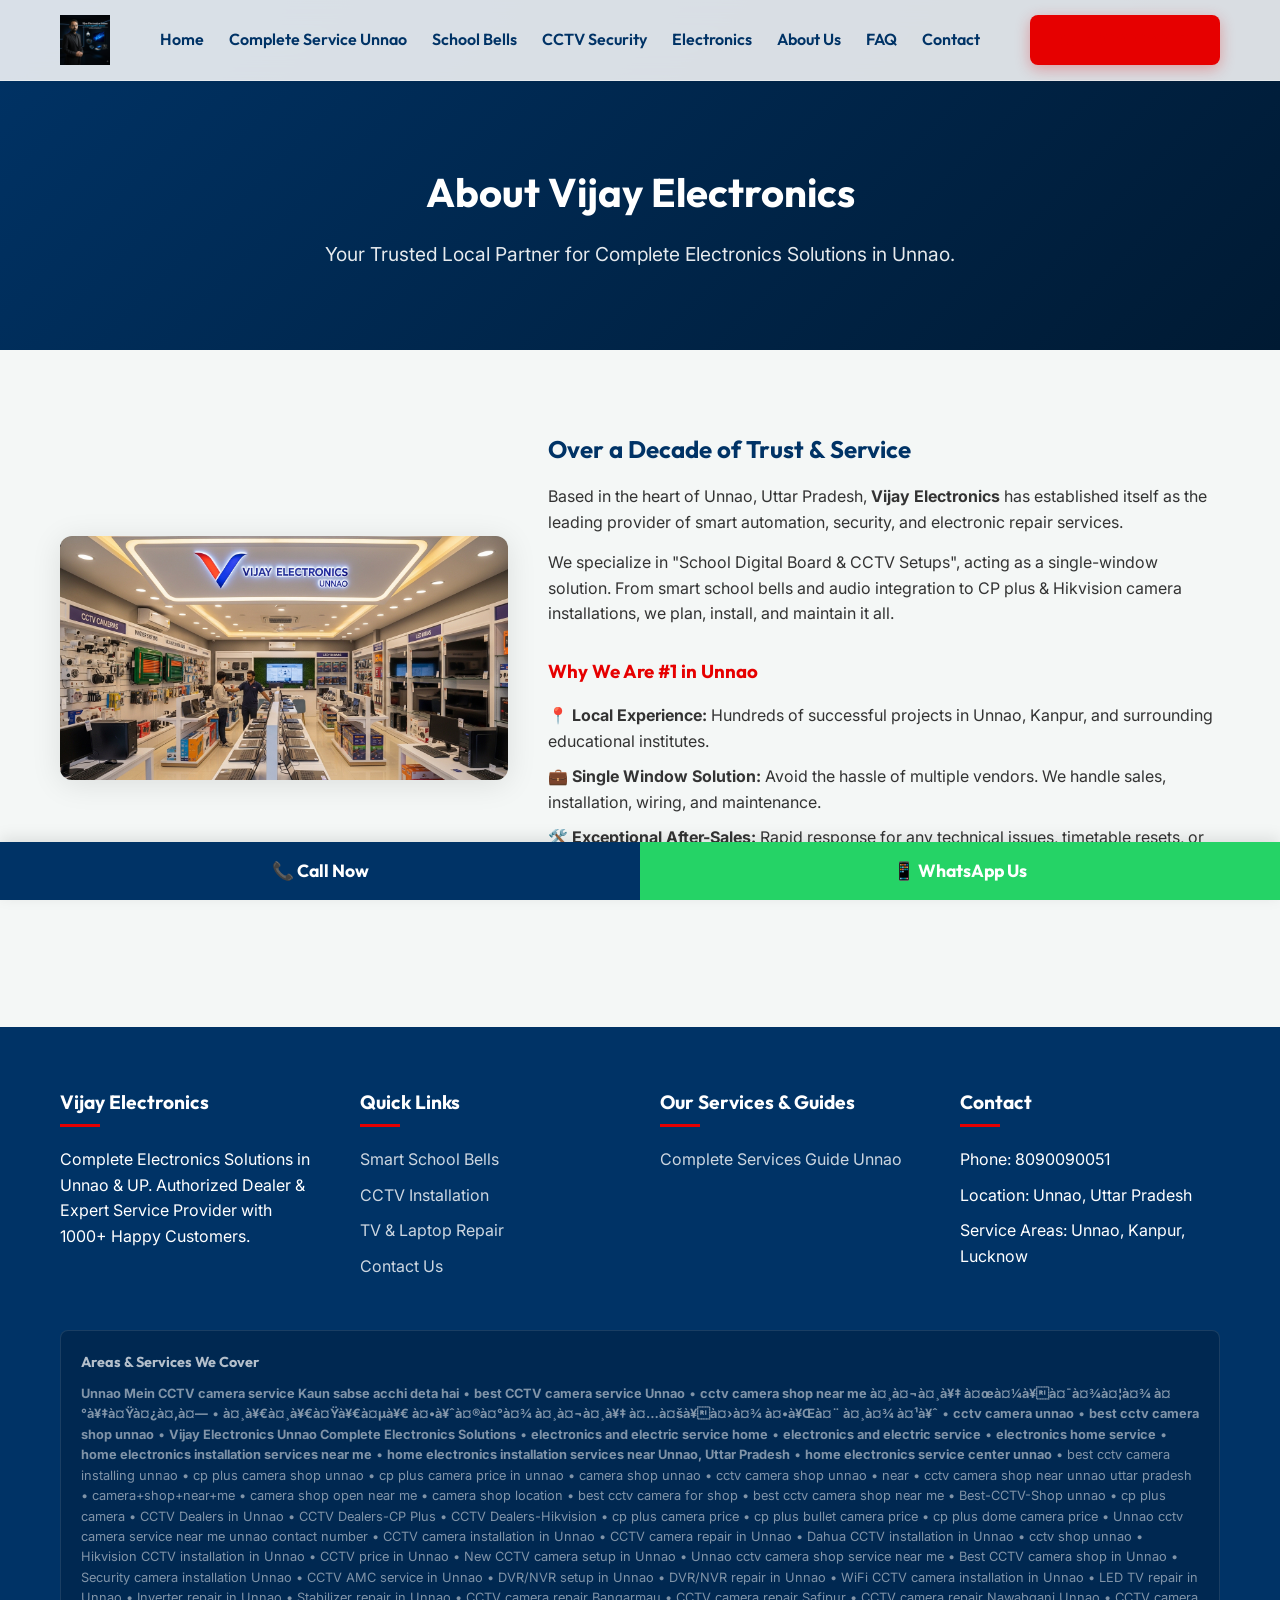
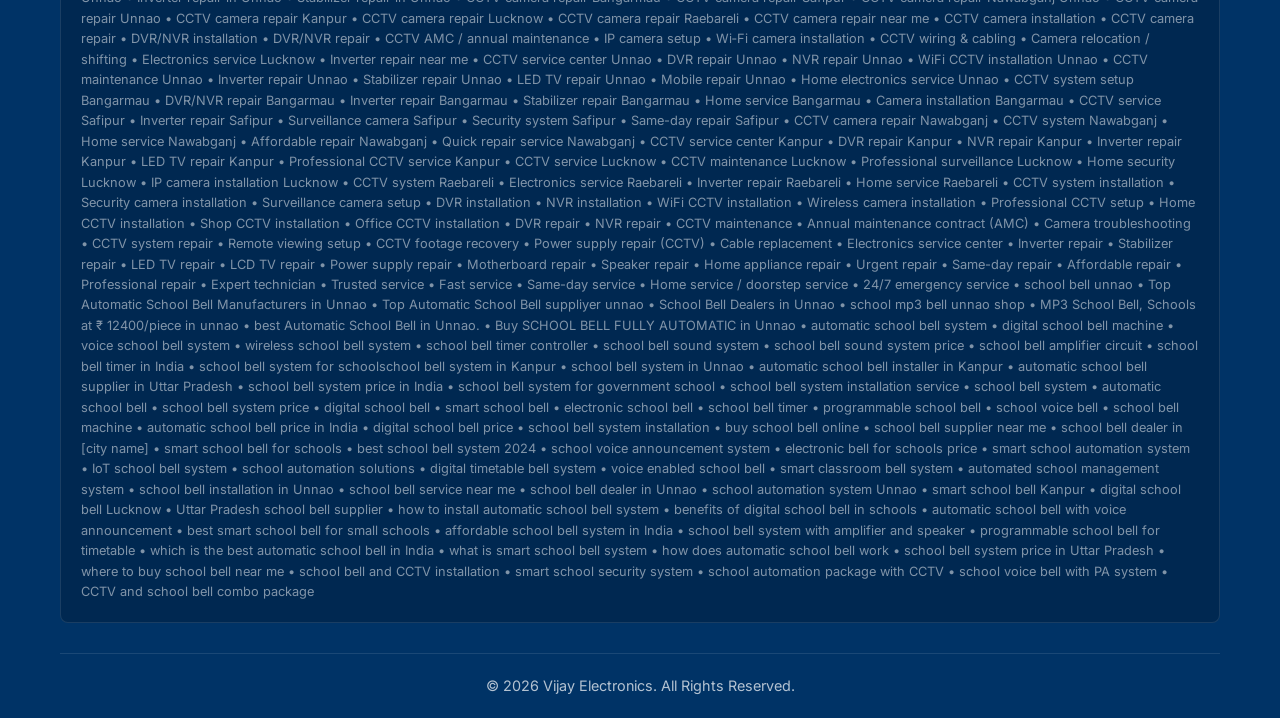
==== about.html @ 7b641bfe "1 commit" ====
﻿<!DOCTYPE html>
<html lang="en">

<head>
    <meta charset="UTF-8">
    <meta name="viewport" content="width=device-width, initial-scale=1.0">
    <title>About Vijay Electronics | Unnao's Top Electronics Provider</title>
    <meta name="description"
        content="Learn more about Vijay Electronics, Unnao's trusted partner for smart school automation, CCTV security, and electronic repairs.">
    <link rel="preconnect" href="https://fonts.googleapis.com">
    <link rel="preconnect" href="https://fonts.gstatic.com" crossorigin>
    <link
        href="https://fonts.googleapis.com/css2?family=Inter:wght@400;500;600&family=Outfit:wght@500;700;800&display=swap"
        rel="stylesheet">
    <link rel="stylesheet" href="css/style.css">
    <link rel="stylesheet" href="css/components.css">
    <link rel="stylesheet" href="css/responsive.css">

</head>

<body>
    <nav class="navbar">
        <div class="container">
            <a href="index.html" class="logo">
                <img src="logo.png" alt="Vijay Electronics Logo" style="height: 50px;">
            </a>
            <ul class="nav-links">
                <li><a href="index.html">Home</a></li>
                <li><a href="complete-services-unnao.html">Complete Service Unnao</a></li>
                <li><a href="school-bell.html">School Bells</a></li>
                <li><a href="cctv-security.html">CCTV Security</a></li>
                <li><a href="electronics-repair.html">Electronics</a></li>
                <li><a href="about.html">About Us</a></li>
                <li><a href="faq.html">FAQ</a></li>
                <li><a href="contact.html">Contact</a></li>
            </ul>
            <div class="nav-cta">
                <a href="tel:8090090051" class="btn btn-primary">Call: 8090090051</a>
            </div>
            <div class="hamburger">
                <span></span>
                <span></span>
                <span></span>
            </div>
        </div>
    </nav>


    <header class="sub-hero">
        <div class="container">
            <h1 style="font-size: 2.5rem; margin-bottom: 15px;">About Vijay Electronics</h1>
            <p>Your Trusted Local Partner for Complete Electronics Solutions in Unnao.</p>
        </div>
    </header>

    <section class="section">
        <div class="container">
            <div style="display: flex; flex-wrap: wrap; gap: 40px; align-items: center;">
                <div style="flex: 1; min-width: 300px;">
                    <img src="vijay electronics shop.jpeg" alt="Vijay Electronics Shop"
                        style="border-radius: 12px; box-shadow: var(--box-shadow);">
                </div>
                <div style="flex: 1.5; min-width: 300px;">
                    <h2 style="color: var(--primary-color);">Over a Decade of Trust & Service</h2>
                    <p style="margin-bottom: 15px;">Based in the heart of Unnao, Uttar Pradesh, <strong>Vijay
                            Electronics</strong> has established itself as the leading provider of smart automation,
                        security, and electronic repair services.</p>
                    <p style="margin-bottom: 15px;">We specialize in "School Digital Board & CCTV Setups", acting as a
                        single-window solution. From smart school bells and audio integration to CP plus & Hikvision
                        camera installations, we plan, install, and maintain it all.</p>
                    <h3 style="color: var(--secondary-color); margin-top: 30px;">Why We Are #1 in Unnao</h3>
                    <ul style="list-style: none; margin-top: 15px;">
                        <li style="margin-bottom: 10px;"><strong>📍 Local Experience:</strong> Hundreds of successful
                            projects in Unnao, Kanpur, and surrounding educational institutes.</li>
                        <li style="margin-bottom: 10px;"><strong>💼 Single Window Solution:</strong> Avoid the hassle of
                            multiple vendors. We handle sales, installation, wiring, and maintenance.</li>
                        <li style="margin-bottom: 10px;"><strong>🛠️ Exceptional After-Sales:</strong> Rapid response
                            for any technical issues, timetable resets, or camera relocation.</li>
                    </ul>
                </div>
            </div>
        </div>
    </section>


    <footer class="main-footer">
        <div class="container">
            <div class="footer-grid">
                <div class="footer-col">
                    <h4>Vijay Electronics</h4>
                    <p>Complete Electronics Solutions in Unnao & UP. Authorized Dealer & Expert Service Provider with
                        1000+ Happy Customers.</p>
                </div>
                <div class="footer-col">
                    <h4>Quick Links</h4>
                    <ul>
                        <li><a href="school-bell.html">Smart School Bells</a></li>
                        <li><a href="cctv-security.html">CCTV Installation</a></li>
                        <li><a href="electronics-repair.html">TV & Laptop Repair</a></li>
                        <li><a href="contact.html">Contact Us</a></li>
                    </ul>
                </div>
                <div class="footer-col">
                    <h4>Our Services & Guides</h4>
                    <ul style="list-style: none; padding: 0;">
                        <li><a href="complete-services-unnao.html">Complete Services Guide Unnao</a></li>
                    </ul>
                </div>
                <div class="footer-col">
                    <h4>Contact</h4>
                    <ul>
                        <li>Phone: 8090090051</li>
                        <li>Location: Unnao, Uttar Pradesh</li>
                        <li>Service Areas: Unnao, Kanpur, Lucknow</li>
                    </ul>
                </div>
            </div>

            <div class="seo-dump">
<h5>Areas & Services We Cover</h5>
<p><strong>Unnao Mein CCTV camera service Kaun sabse acchi deta hai</strong> &bull; <strong>best CCTV camera service Unnao</strong> &bull; <strong>cctv camera shop near me à¤¸à¤¬à¤¸à¥‡ à¤œà¤¼à¥à¤¯à¤¾à¤¦à¤¾ à¤°à¥‡à¤Ÿà¤¿à¤‚à¤—</strong> &bull; <strong>à¤¸à¥€à¤¸à¥€à¤Ÿà¥€à¤µà¥€ à¤•à¥ˆà¤®à¤°à¤¾ à¤¸à¤¬à¤¸à¥‡ à¤…à¤šà¥à¤›à¤¾ à¤•à¥Œà¤¨ à¤¸à¤¾ à¤¹à¥ˆ</strong> &bull; <strong>cctv camera unnao</strong> &bull; <strong>best cctv camera shop unnao</strong> &bull; <strong>Vijay Electronics Unnao Complete Electronics Solutions</strong> &bull; <strong>electronics and electric service home</strong> &bull; <strong>electronics and electric service</strong> &bull; <strong>electronics home service</strong> &bull; <strong>home electronics installation services near me</strong> &bull; <strong>home electronics installation services near Unnao, Uttar Pradesh</strong> &bull; <strong>home electronics service center unnao</strong> &bull; best cctv camera installing unnao &bull; cp plus camera shop unnao &bull; cp plus camera price in unnao &bull; camera shop unnao &bull; cctv camera shop unnao &bull; near &bull; cctv camera shop near unnao uttar pradesh &bull; camera+shop+near+me &bull; camera shop open near me &bull; camera shop location &bull; best cctv camera for shop &bull; best cctv camera shop near me &bull; Best-CCTV-Shop unnao &bull; cp plus camera &bull; CCTV Dealers in Unnao &bull; CCTV Dealers-CP Plus &bull; CCTV Dealers-Hikvision &bull; cp plus camera price &bull; cp plus bullet camera price &bull; cp plus dome camera price &bull; Unnao cctv camera service near me unnao contact number &bull; CCTV camera installation in Unnao &bull; CCTV camera repair in Unnao &bull; Dahua CCTV installation in Unnao &bull; cctv shop unnao &bull; Hikvision CCTV installation in Unnao &bull; CCTV price in Unnao &bull; New CCTV camera setup in Unnao &bull; Unnao cctv camera shop service near me &bull; Best CCTV camera shop in Unnao &bull; Security camera installation Unnao &bull; CCTV AMC service in Unnao &bull; DVR/NVR setup in Unnao &bull; DVR/NVR repair in Unnao &bull; WiFi CCTV camera installation in Unnao &bull; LED TV repair in Unnao &bull; Inverter repair in Unnao &bull; Stabilizer repair in Unnao &bull; CCTV camera repair Bangarmau &bull; CCTV camera repair Safipur &bull; CCTV camera repair Nawabganj Unnao &bull; CCTV camera repair Unnao &bull; CCTV camera repair Kanpur &bull; CCTV camera repair Lucknow &bull; CCTV camera repair Raebareli &bull; CCTV camera repair near me &bull; CCTV camera installation &bull; CCTV camera repair &bull; DVR/NVR installation &bull; DVR/NVR repair &bull; CCTV AMC / annual maintenance &bull; IP camera setup &bull; Wi‑Fi camera installation &bull; CCTV wiring & cabling &bull; Camera relocation / shifting &bull; Electronics service Lucknow &bull; Inverter repair near me &bull; CCTV service center Unnao &bull; DVR repair Unnao &bull; NVR repair Unnao &bull; WiFi CCTV installation Unnao &bull; CCTV maintenance Unnao &bull; Inverter repair Unnao &bull; Stabilizer repair Unnao &bull; LED TV repair Unnao &bull; Mobile repair Unnao &bull; Home electronics service Unnao &bull; CCTV system setup Bangarmau &bull; DVR/NVR repair Bangarmau &bull; Inverter repair Bangarmau &bull; Stabilizer repair Bangarmau &bull; Home service Bangarmau &bull; Camera installation Bangarmau &bull; CCTV service Safipur &bull; Inverter repair Safipur &bull; Surveillance camera Safipur &bull; Security system Safipur &bull; Same-day repair Safipur &bull; CCTV camera repair Nawabganj &bull; CCTV system Nawabganj &bull; Home service Nawabganj &bull; Affordable repair Nawabganj &bull; Quick repair service Nawabganj &bull; CCTV service center Kanpur &bull; DVR repair Kanpur &bull; NVR repair Kanpur &bull; Inverter repair Kanpur &bull; LED TV repair Kanpur &bull; Professional CCTV service Kanpur &bull; CCTV service Lucknow &bull; CCTV maintenance Lucknow &bull; Professional surveillance Lucknow &bull; Home security Lucknow &bull; IP camera installation Lucknow &bull; CCTV system Raebareli &bull; Electronics service Raebareli &bull; Inverter repair Raebareli &bull; Home service Raebareli &bull; CCTV system installation &bull; Security camera installation &bull; Surveillance camera setup &bull; DVR installation &bull; NVR installation &bull; WiFi CCTV installation &bull; Wireless camera installation &bull; Professional CCTV setup &bull; Home CCTV installation &bull; Shop CCTV installation &bull; Office CCTV installation &bull; DVR repair &bull; NVR repair &bull; CCTV maintenance &bull; Annual maintenance contract (AMC) &bull; Camera troubleshooting &bull; CCTV system repair &bull; Remote viewing setup &bull; CCTV footage recovery &bull; Power supply repair (CCTV) &bull; Cable replacement &bull; Electronics service center &bull; Inverter repair &bull; Stabilizer repair &bull; LED TV repair &bull; LCD TV repair &bull; Power supply repair &bull; Motherboard repair &bull; Speaker repair &bull; Home appliance repair &bull; Urgent repair &bull; Same-day repair &bull; Affordable repair &bull; Professional repair &bull; Expert technician &bull; Trusted service &bull; Fast service &bull; Same-day service &bull; Home service / doorstep service &bull; 24/7 emergency service &bull; school bell unnao &bull; Top Automatic School Bell Manufacturers in Unnao &bull; Top Automatic School Bell suppliyer unnao &bull; School Bell Dealers in Unnao &bull; school mp3 bell unnao shop &bull; MP3 School Bell, Schools at ₹ 12400/piece in unnao &bull; best Automatic School Bell in Unnao. &bull; Buy SCHOOL BELL FULLY AUTOMATIC in Unnao &bull; automatic school bell system &bull; digital school bell machine &bull; voice school bell system &bull; wireless school bell system &bull; school bell timer controller &bull; school bell sound system &bull; school bell sound system price &bull; school bell amplifier circuit &bull; school bell timer in India &bull; school bell system for schoolschool bell system in Kanpur &bull; school bell system in Unnao &bull; automatic school bell installer in Kanpur &bull; automatic school bell supplier in Uttar Pradesh &bull; school bell system price in India &bull; school bell system for government school &bull; school bell system installation service &bull; school bell system &bull; automatic school bell &bull; school bell system price &bull; digital school bell &bull; smart school bell &bull; electronic school bell &bull; school bell timer &bull; programmable school bell &bull; school voice bell &bull; school bell machine &bull; automatic school bell price in India &bull; digital school bell price &bull; school bell system installation &bull; buy school bell online &bull; school bell supplier near me &bull; school bell dealer in [city name] &bull; smart school bell for schools &bull; best school bell system 2024 &bull; school voice announcement system &bull; electronic bell for schools price &bull; smart school automation system &bull; IoT school bell system &bull; school automation solutions &bull; digital timetable bell system &bull; voice enabled school bell &bull; smart classroom bell system &bull; automated school management system &bull; school bell installation in Unnao &bull; school bell service near me &bull; school bell dealer in Unnao &bull; school automation system Unnao &bull; smart school bell Kanpur &bull; digital school bell Lucknow &bull; Uttar Pradesh school bell supplier &bull; how to install automatic school bell system &bull; benefits of digital school bell in schools &bull; automatic school bell with voice announcement &bull; best smart school bell for small schools &bull; affordable school bell system in India &bull; school bell system with amplifier and speaker &bull; programmable school bell for timetable &bull; which is the best automatic school bell in India &bull; what is smart school bell system &bull; how does automatic school bell work &bull; school bell system price in Uttar Pradesh &bull; where to buy school bell near me &bull; school bell and CCTV installation &bull; smart school security system &bull; school automation package with CCTV &bull; school voice bell with PA system &bull; CCTV and school bell combo package</p>
</div>

            <div class="copy-right">
                &copy; 2026 Vijay Electronics. All Rights Reserved.
            </div>
        </div>
    </footer>

    <div class="sticky-footer-cta">
        <a href="tel:8090090051" class="cta-call">📞 Call Now</a>
        <a href="https://wa.me/918090090051" class="cta-whatsapp" target="_blank">📱 WhatsApp Us</a>
    </div>

    <script src="js/script.js"></script>
</body>

</html>
---- css/style.css ----
/* Global Variables */
:root {
  --primary-color: #003366; /* Deep Blue */
  --secondary-color: #e60000; /* Vibrant Red */
  --text-color: #333333;
  --bg-color: #f4f7f6;
  --white: #ffffff;
  --glass-bg: rgba(255, 255, 255, 0.7);
  --glass-border: rgba(255, 255, 255, 0.4);
  --box-shadow: 0 4px 30px rgba(0, 0, 0, 0.1);
  --transition: all 0.3s ease;
  
  --font-heading: 'Outfit', sans-serif;
  --font-body: 'Inter', sans-serif;
}

/* Base Styles */
* {
  margin: 0;
  padding: 0;
  box-sizing: border-box;
}

html {
  scroll-behavior: smooth;
}

body {
  font-family: var(--font-body);
  background-color: var(--bg-color);
  color: var(--text-color);
  line-height: 1.6;
}

h1, h2, h3, h4, h5, h6 {
  font-family: var(--font-heading);
  font-weight: 700;
  color: var(--primary-color);
  margin-bottom: 1rem;
}

a {
  text-decoration: none;
  color: var(--primary-color);
  transition: var(--transition);
}

img, video {
  max-width: 100%;
  height: auto;
  display: block;
}

/* Glassmorphism Utilities */
.glass-panel {
  background: var(--glass-bg);
  backdrop-filter: blur(10px);
  -webkit-backdrop-filter: blur(10px);
  border: 1px solid var(--glass-border);
  box-shadow: var(--box-shadow);
  border-radius: 16px;
}

.container {
  max-width: 1200px;
  margin: 0 auto;
  padding: 0 20px;
}

.section {
  padding: 80px 0;
}

.section-title {
  text-align: center;
  font-size: 2.5rem;
  margin-bottom: 3rem;
  position: relative;
}

.section-title::after {
  content: '';
  position: absolute;
  bottom: -10px;
  left: 50%;
  transform: translateX(-50%);
  width: 80px;
  height: 4px;
  background-color: var(--secondary-color);
  border-radius: 2px;
}

/* Typography Helpers */
.text-center { text-align: center; }
.text-primary { color: var(--primary-color); }
.text-secondary { color: var(--secondary-color); }
---- css/components.css ----
/* Buttons */
.btn {
  display: inline-block;
  padding: 12px 28px;
  font-family: var(--font-heading);
  font-weight: 600;
  border-radius: 8px;
  cursor: pointer;
  border: none;
  transition: var(--transition);
  text-align: center;
}

.btn-primary {
  background-color: var(--secondary-color);
  color: var(--white);
  box-shadow: 0 4px 15px rgba(230, 0, 0, 0.3);
}

.btn-primary:hover {
  background-color: #cc0000;
  transform: translateY(-2px);
  color: var(--white);
  box-shadow: 0 6px 20px rgba(230, 0, 0, 0.4);
}

.btn-secondary {
  background-color: transparent;
  color: var(--primary-color);
  border: 2px solid var(--primary-color);
}

.btn-secondary:hover {
  background-color: var(--primary-color);
  color: var(--white);
  transform: translateY(-2px);
}

/* Navigation - Glassmorphism Sticky Top */
.navbar {
  position: fixed;
  top: 0;
  left: 0;
  width: 100%;
  z-index: 1000;
  padding: 15px 0;
  transition: var(--transition);
  background: rgba(255, 255, 255, 0.85);
  backdrop-filter: blur(12px);
  -webkit-backdrop-filter: blur(12px);
  border-bottom: 1px solid rgba(255, 255, 255, 0.3);
  box-shadow: 0 2px 10px rgba(0, 0, 0, 0.05);
}

.navbar .container {
  display: flex;
  justify-content: space-between;
  align-items: center;
}

.logo img {
  height: 50px;
}

.nav-links {
  display: flex;
  list-style: none;
  gap: 25px;
}

.nav-links a {
  font-family: var(--font-heading);
  font-weight: 600;
  font-size: 1rem;
}

.nav-links a:hover,
.nav-links a.active {
  color: var(--secondary-color);
}

.nav-cta a {
  color: var(--secondary-color);
  font-weight: 700;
}

.hamburger {
  display: none;
  cursor: pointer;
  flex-direction: column;
  gap: 5px;
}

.hamburger span {
  width: 25px;
  height: 3px;
  background-color: var(--primary-color);
  border-radius: 3px;
  transition: var(--transition);
}

/* Cards */
.card {
  padding: 30px;
  text-align: center;
  transition: var(--transition);
}

.card:hover {
  transform: translateY(-10px);
  box-shadow: 0 15px 35px rgba(0, 0, 0, 0.1);
}

.card-icon {
  font-size: 3rem;
  color: var(--secondary-color);
  margin-bottom: 20px;
}

.card-title {
  font-size: 1.5rem;
  margin-bottom: 15px;
}

/* Footers */
.main-footer {
  background-color: var(--primary-color);
  color: var(--white);
  padding: 60px 0 20px;
  margin-top: 60px;
}

.footer-grid {
  display: grid;
  grid-template-columns: repeat(auto-fit, minmax(250px, 1fr));
  gap: 40px;
  margin-bottom: 40px;
}

.footer-col h4 {
  color: var(--white);
  font-size: 1.2rem;
  margin-bottom: 20px;
  position: relative;
  padding-bottom: 10px;
}

.footer-col h4::after {
  content: '';
  position: absolute;
  bottom: 0;
  left: 0;
  width: 40px;
  height: 3px;
  background-color: var(--secondary-color);
}

.footer-col ul {
  list-style: none;
}

.footer-col ul li {
  margin-bottom: 10px;
}

.footer-col a {
  color: rgba(255, 255, 255, 0.8);
}

.footer-col a:hover {
  color: var(--secondary-color);
  padding-left: 5px;
}

.seo-dump {
  background-color: rgba(0, 0, 0, 0.2);
  padding: 20px;
  border-radius: 8px;
  margin-bottom: 30px;
  font-size: 0.8rem;
  color: rgba(255, 255, 255, 0.5);
  border: 1px solid rgba(255, 255, 255, 0.1);
}

.seo-dump h5 {
  color: rgba(255, 255, 255, 0.7);
  font-size: 0.9rem;
  margin-bottom: 10px;
}

.copy-right {
  text-align: center;
  padding-top: 20px;
  border-top: 1px solid rgba(255, 255, 255, 0.1);
  font-size: 0.9rem;
  color: rgba(255, 255, 255, 0.7);
}

/* Sticky Footer CTA */
.sticky-footer-cta {
  position: fixed;
  bottom: 0;
  left: 0;
  width: 100%;
  background-color: var(--white);
  display: flex;
  box-shadow: 0 -4px 15px rgba(0, 0, 0, 0.1);
  z-index: 1000;
}

.sticky-footer-cta a {
  flex: 1;
  text-align: center;
  padding: 15px 10px;
  font-family: var(--font-heading);
  font-weight: 700;
  font-size: 1.1rem;
  display: flex;
  justify-content: center;
  align-items: center;
  gap: 8px;
  color: var(--white);
}

.cta-call {
  background-color: var(--primary-color);
}

.cta-whatsapp {
  background-color: #25D366; /* WhatsApp Green */
}

.cta-call:hover { background-color: #002244; }
.cta-whatsapp:hover { background-color: #1ebe5d; }

/* Sub page hero */
.sub-hero {
  padding: 160px 0 80px;
  background: linear-gradient(135deg, var(--primary-color) 0%, #001a33 100%);
  color: var(--white);
  text-align: center;
}

.sub-hero h1 {
  color: var(--white);
  font-size: 3rem;
  margin-bottom: 20px;
}

.sub-hero p {
  font-size: 1.2rem;
  max-width: 800px;
  margin: 0 auto;
  opacity: 0.9;
}
---- css/responsive.css ----
/* Media Queries */

@media (max-width: 992px) {
    .section-title {
        font-size: 2rem;
    }
}

@media (max-width: 768px) {
    .hamburger {
        display: flex;
    }

    .nav-links {
        position: fixed;
        top: 0;
        right: -100%;
        width: 250px;
        height: 100vh;
        background-color: var(--white);
        flex-direction: column;
        padding: 80px 30px;
        box-shadow: -5px 0 15px rgba(0, 0, 0, 0.1);
        transition: 0.4s ease-in-out;
    }

    .nav-links.active {
        right: 0;
    }

    .nav-cta {
        display: none;
    }

    /* Hamburger Animation */
    .hamburger.active span:nth-child(1) {
        transform: translateY(8px) rotate(45deg);
    }

    .hamburger.active span:nth-child(2) {
        opacity: 0;
    }

    .hamburger.active span:nth-child(3) {
        transform: translateY(-8px) rotate(-45deg);
    }

    /* Hero Section mostly inside index.html */
    .sub-hero {
        padding: 120px 0 60px;
    }

    .sub-hero h1 {
        font-size: 2.2rem;
    }

    body {
        padding-bottom: 60px;
        /* Space for sticky CTA */
    }

    .sticky-footer-cta {
        flex-direction: row;
    }

    .sticky-footer-cta a {
        font-size: 1rem;
        padding: 12px 5px;
    }

    .section {
        padding: 50px 0;
    }
}

@media (max-width: 576px) {
    .section-title {
        font-size: 1.8rem;
    }

    .card {
        padding: 20px;
    }
}
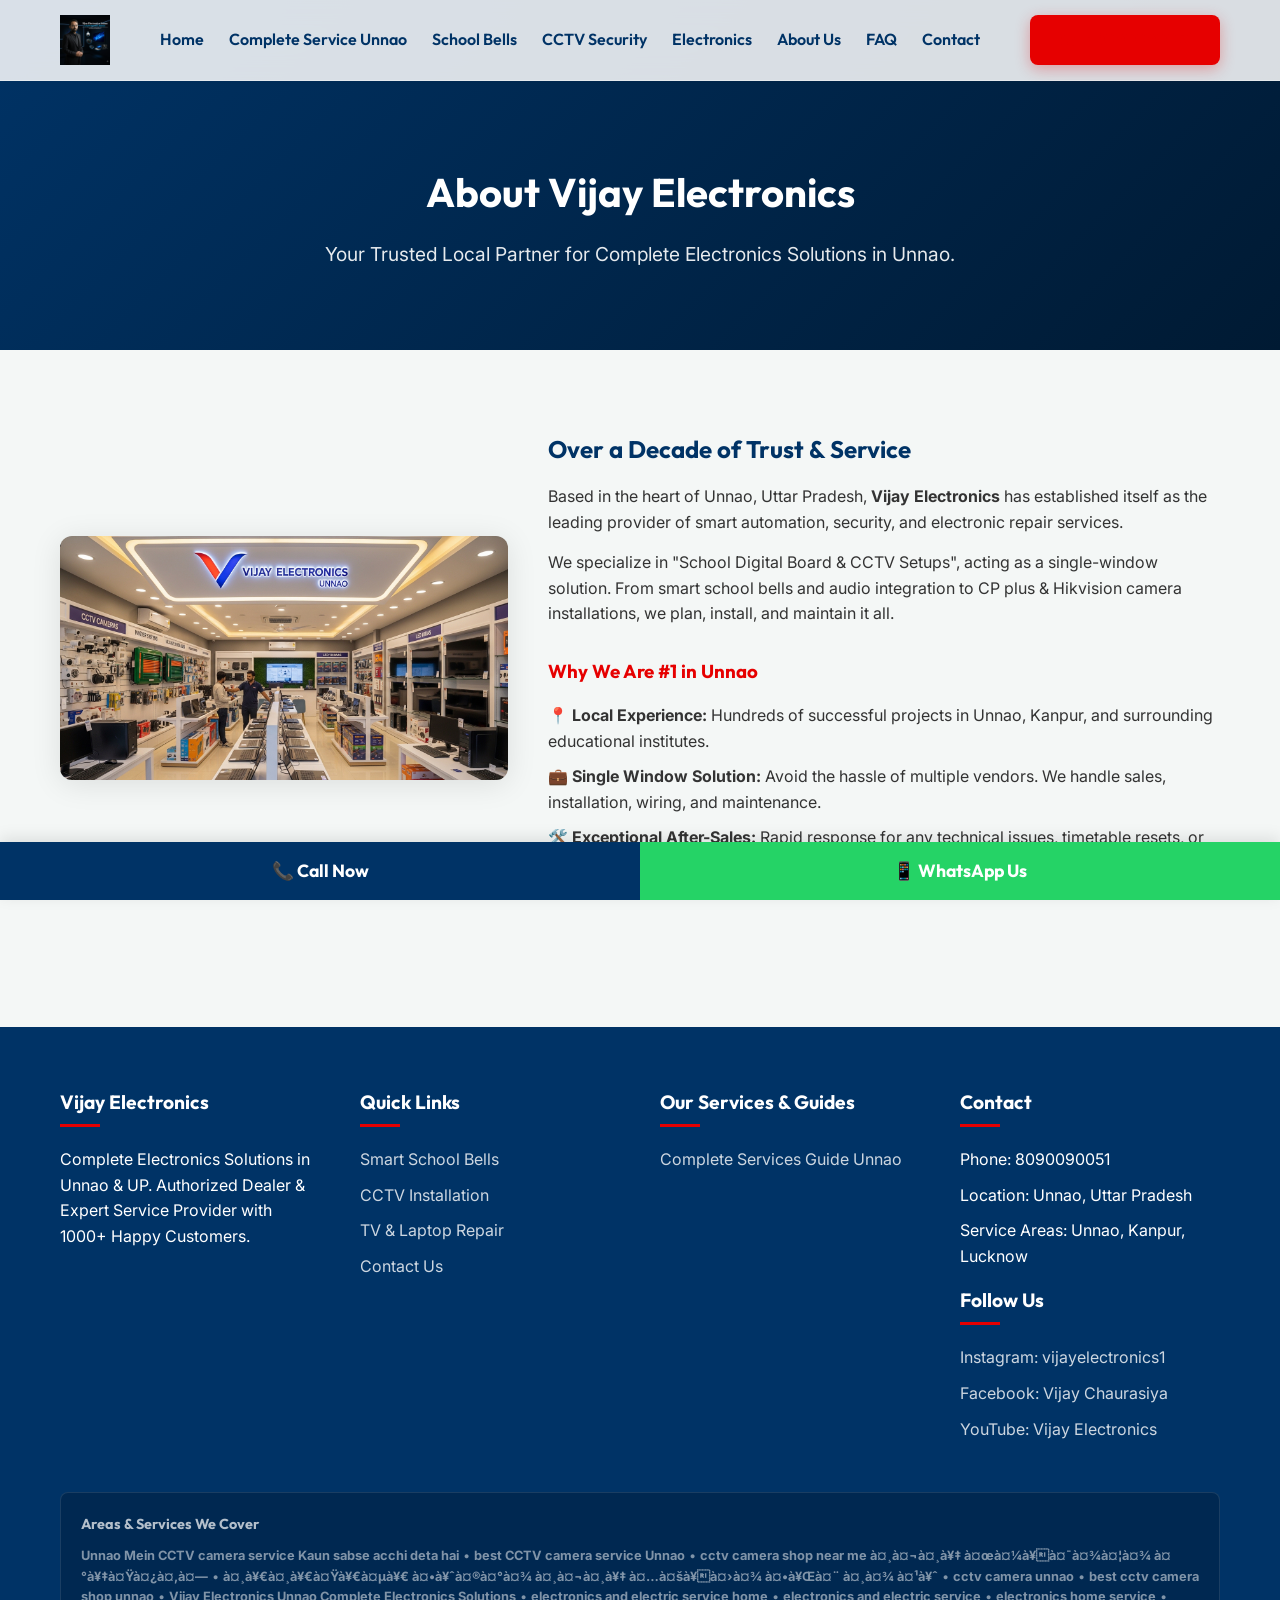
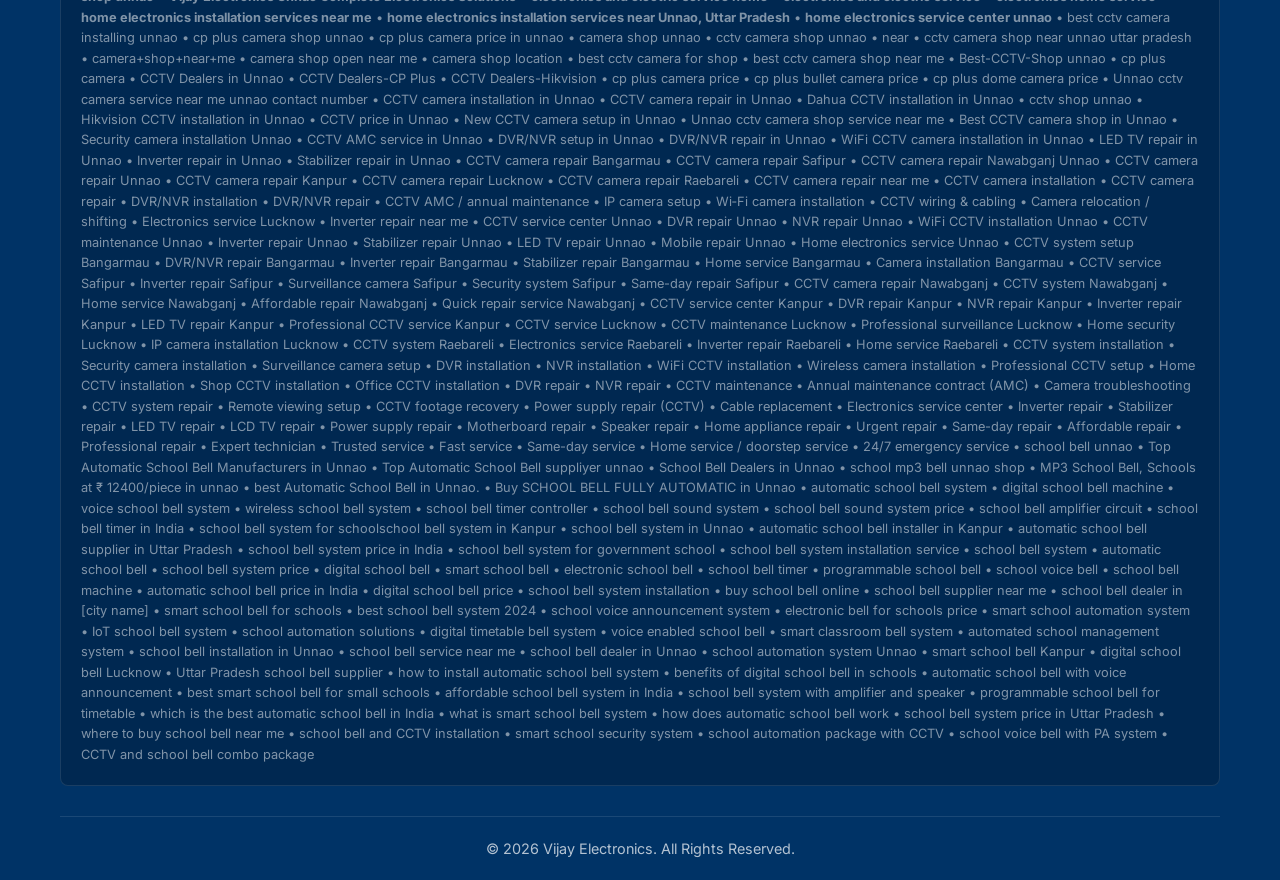
==== commit 6de00573: "3 commit" ====
--- a/about.html
+++ b/about.html
@@ -113,6 +113,12 @@
                         <li>Location: Unnao, Uttar Pradesh</li>
                         <li>Service Areas: Unnao, Kanpur, Lucknow</li>
                     </ul>
+                    <h4 style="margin-top: 15px;">Follow Us</h4>
+                    <ul>
+                        <li><a href="https://www.instagram.com/vijayelectronics1" target="_blank">Instagram: vijayelectronics1</a></li>
+                        <li><a href="https://www.facebook.com/search/top?q=Vijay%20Chaurasiya" target="_blank">Facebook: Vijay Chaurasiya</a></li>
+                        <li><a href="https://www.youtube.com/@vijayelectronics-v6e" target="_blank">YouTube: Vijay Electronics</a></li>
+                    </ul>
                 </div>
             </div>
 
